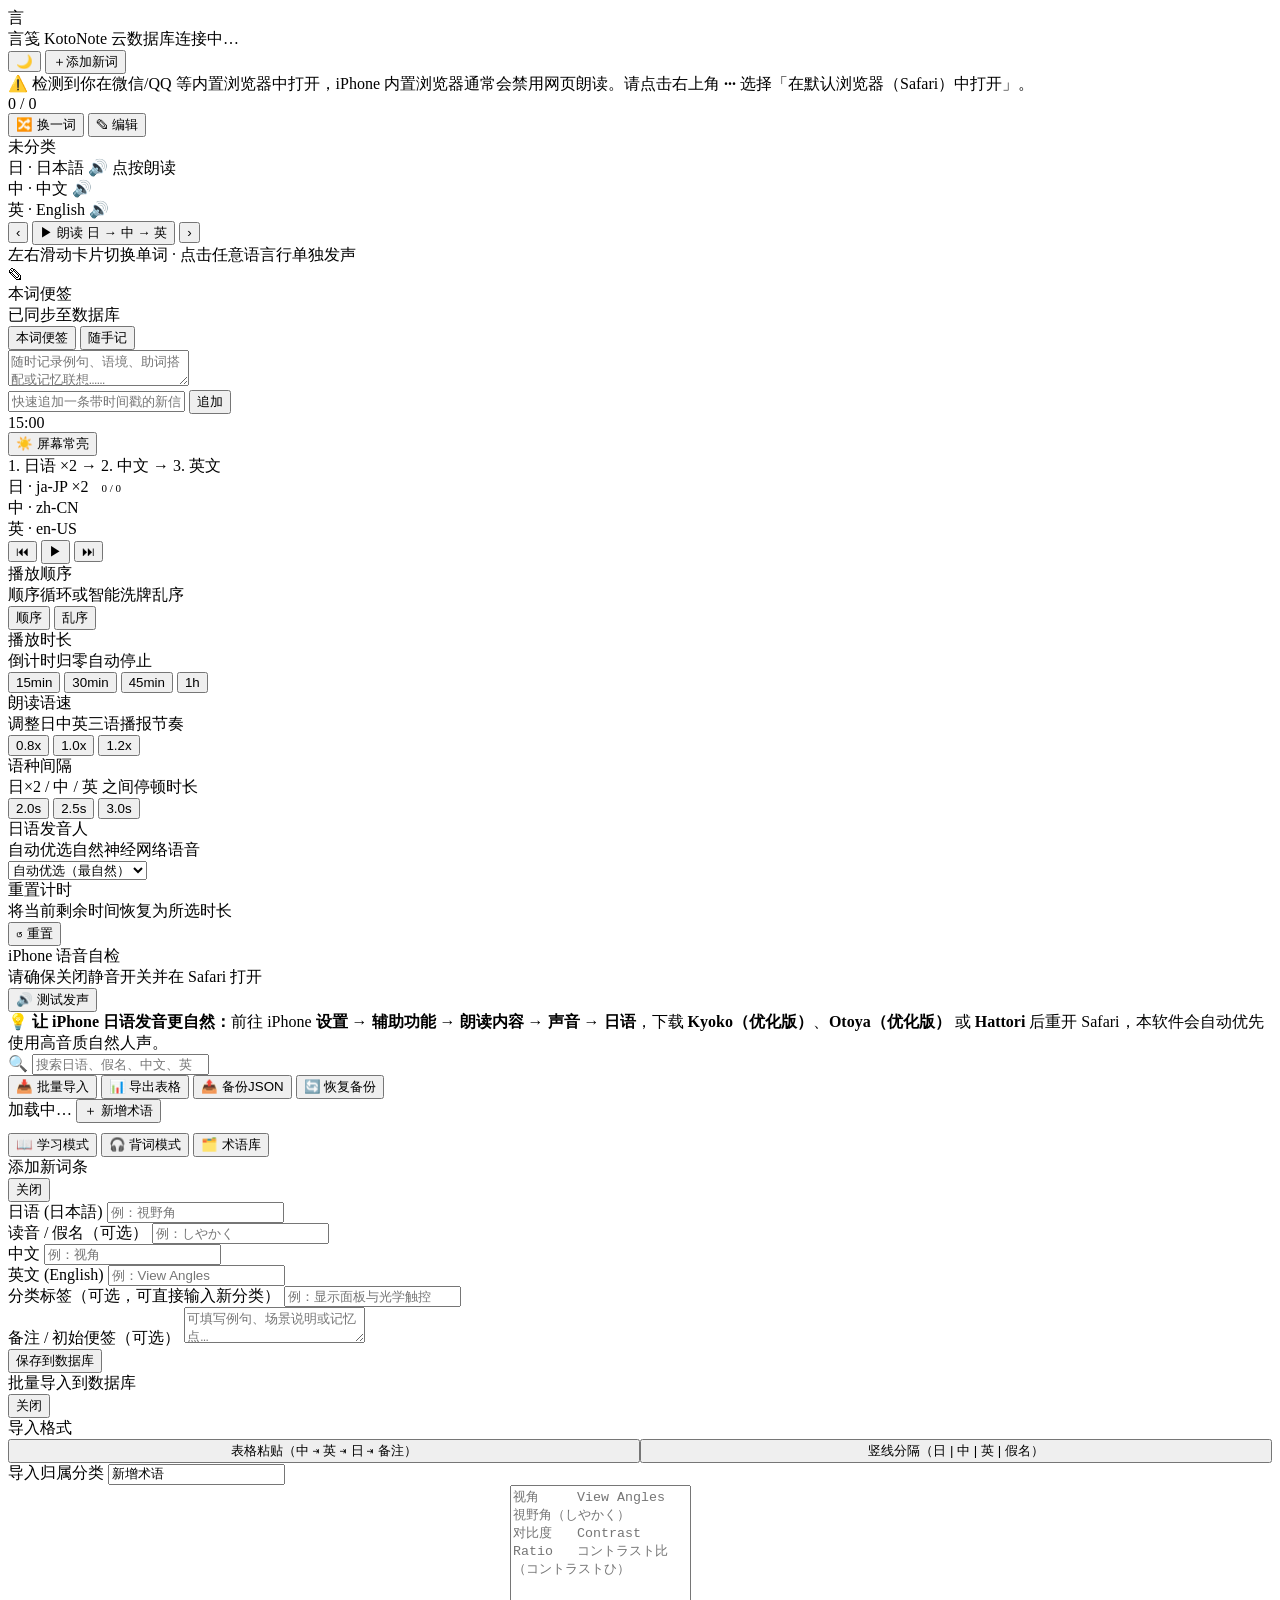
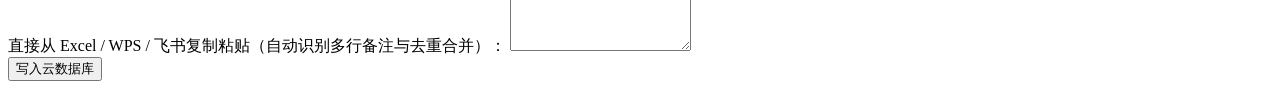
==== retiehe/index.html @ 9d491697 "Initial commit: add KotoNote v2 static and Retiehe editions" ====
<!DOCTYPE html>
<html lang="zh-CN" data-theme="light">
<head>
  <meta charset="UTF-8" />
  <meta name="viewport" content="width=device-width, initial-scale=1.0, maximum-scale=1.0, user-scalable=no, viewport-fit=cover" />
  <meta name="apple-mobile-web-app-capable" content="yes" />
  <meta name="apple-mobile-web-app-status-bar-style" content="default" />
  <meta name="apple-mobile-web-app-title" content="言笺 KotoNote" />
  <meta name="theme-color" content="#F2F2F7" id="theme-color-meta" />
  <title>言笺 KotoNote · 数据库版三语背词</title>
  <link rel="stylesheet" href="/css/style.css?v=20261122b" />
</head>
<body>
  <div class="app-shell">
    <!-- Top Header -->
    <header class="app-header">
      <div class="brand">
        <div class="brand-icon">言</div>
        <div class="brand-text">
          <span class="brand-title">言笺 KotoNote</span>
          <span class="brand-sub" id="header-subtitle">云数据库连接中…</span>
        </div>
      </div>
      <div class="header-actions">
        <button class="icon-btn" id="theme-toggle-btn" aria-label="切换浅色深色模式" title="切换主题">🌙</button>
        <button class="add-pill-btn" id="open-add-btn"><span>＋</span><span>添加新词</span></button>
      </div>
    </header>

    <!-- In-app browser warning -->
    <div class="env-banner" id="inapp-banner">
      ⚠️ 检测到你在微信/QQ 等内置浏览器中打开，iPhone 内置浏览器通常会禁用网页朗读。请点击右上角 <strong>···</strong> 选择「在默认浏览器（Safari）中打开」。
    </div>

    <!-- Main Scroll Content -->
    <main class="main-content">
      <!-- 1. 学习模式 (Study Mode) -->
      <section class="view-section active" id="view-study">
        <div class="cat-strip" id="study-cat-strip"></div>

        <div class="section-meta">
          <span class="counter-pill" id="study-counter">0 / 0</span>
          <div>
            <button class="ghost-btn" id="study-shuffle-btn">🔀 换一词</button>
            <button class="ghost-btn" id="study-edit-btn">✎ 编辑</button>
          </div>
        </div>

        <div class="card study-card" id="study-card">
          <div class="study-cat-row">
            <span class="cat-pill-tag" id="study-word-cat">未分类</span>
          </div>

          <!-- 日语置顶放大 -->
          <div class="lang-block jp-block" id="study-jp-block" data-speak="jp">
            <div class="lang-header">
              <span class="lang-badge badge-jp">日 · 日本語</span>
              <span class="speak-hint">🔊 点按朗读</span>
            </div>
            <div class="jp-word-large" id="study-jp-text"></div>
            <div class="jp-kana" id="study-jp-kana"></div>
          </div>

          <!-- 中文 -->
          <div class="lang-block zh-block" id="study-zh-block" data-speak="zh">
            <div class="lang-header">
              <span class="lang-badge badge-zh">中 · 中文</span>
              <span class="speak-hint">🔊</span>
            </div>
            <div class="zh-word" id="study-zh-text"></div>
          </div>

          <!-- 英文 -->
          <div class="lang-block en-block" id="study-en-block" data-speak="en">
            <div class="lang-header">
              <span class="lang-badge badge-en">英 · English</span>
              <span class="speak-hint">🔊</span>
            </div>
            <div class="en-word" id="study-en-text"></div>
          </div>

          <div class="study-controls">
            <button class="nav-circle-btn" id="study-prev-btn" aria-label="上一个">‹</button>
            <button class="speak-all-btn" id="study-speak-all-btn">
              <span>▶</span>
              <span>朗读 日 → 中 → 英</span>
            </button>
            <button class="nav-circle-btn" id="study-next-btn" aria-label="下一个">›</button>
          </div>
          <div class="swipe-tip">左右滑动卡片切换单词 · 点击任意语言行单独发声</div>
        </div>

        <!-- 底部便签功能 -->
        <div class="notes-card">
          <div class="notes-header">
            <div class="notes-title-group">
              <span class="notes-icon">✎</span>
              <div>
                <div class="notes-title" id="notes-title-label">本词便签</div>
                <div class="save-status" id="note-save-status">已同步至数据库</div>
              </div>
            </div>
            <div class="segmented" role="tablist">
              <button class="seg-btn active" data-note-tab="word">本词便签</button>
              <button class="seg-btn" data-note-tab="scratch">随手记</button>
            </div>
          </div>

          <textarea
            class="note-textarea"
            id="note-textarea"
            placeholder="随时记录例句、语境、助词搭配或记忆联想……"
          ></textarea>

          <div class="quick-append-row">
            <input
              type="text"
              class="quick-input"
              id="quick-note-input"
              placeholder="快速追加一条带时间戳的新信息…"
            />
            <button class="quick-add-btn" id="quick-note-add-btn">追加</button>
          </div>

          <div class="note-entries" id="note-entries-list"></div>
        </div>
      </section>

      <!-- 2. 背词模式 (Recite Mode) -->
      <section class="view-section" id="view-recite">
        <div class="cat-strip" id="recite-cat-strip"></div>

        <div class="recite-hero" id="recite-hero">
          <div class="recite-status-bar">
            <div class="timer-display">
              <span class="wave-bar-wrap" id="recite-wave">
                <span class="wave-bar"></span>
                <span class="wave-bar"></span>
                <span class="wave-bar"></span>
                <span class="wave-bar"></span>
              </span>
              <span id="recite-timer-text">15:00</span>
            </div>
            <button class="wake-chip" id="wake-lock-btn" title="防止屏幕自动息屏">
              <span>☀️</span>
              <span id="wake-lock-label">屏幕常亮</span>
            </button>
          </div>

          <div class="order-indicator">
            <span class="order-step" data-step="jp">1. 日语 ×2</span>
            <span>→</span>
            <span class="order-step" data-step="zh">2. 中文</span>
            <span>→</span>
            <span class="order-step" data-step="en">3. 英文</span>
          </div>

          <div class="recite-stage">
            <div class="recite-row" data-lang="jp" id="recite-row-jp">
              <div class="recite-row-top">
                <span class="lang-badge badge-jp" id="recite-jp-badge">日 · ja-JP ×2</span>
                <span class="counter-pill" id="recite-counter" style="padding:2px 9px;font-size:11px;">0 / 0</span>
              </div>
              <div class="recite-jp-text" id="recite-jp-text"></div>
              <div class="recite-kana-text" id="recite-kana-text"></div>
            </div>

            <div class="recite-row" data-lang="zh" id="recite-row-zh">
              <div class="recite-row-top">
                <span class="lang-badge badge-zh">中 · zh-CN</span>
              </div>
              <div class="recite-zh-text" id="recite-zh-text"></div>
            </div>

            <div class="recite-row" data-lang="en" id="recite-row-en">
              <div class="recite-row-top">
                <span class="lang-badge badge-en">英 · en-US</span>
              </div>
              <div class="recite-en-text" id="recite-en-text"></div>
            </div>
          </div>

          <div class="player-controls">
            <button class="ctrl-btn" id="recite-prev-btn" aria-label="上一词">⏮</button>
            <button class="play-main-btn" id="recite-play-btn" aria-label="开始或暂停朗读">▶</button>
            <button class="ctrl-btn" id="recite-next-btn" aria-label="下一词">⏭</button>
          </div>
        </div>

        <!-- 播放设置卡片 -->
        <div class="card">
          <div class="setting-row">
            <div>
              <div class="setting-label">播放顺序</div>
              <div class="setting-sub">顺序循环或智能洗牌乱序</div>
            </div>
            <div class="segmented">
              <button class="seg-btn active" data-order="sequential">顺序</button>
              <button class="seg-btn" data-order="shuffle">乱序</button>
            </div>
          </div>

          <div class="setting-row">
            <div>
              <div class="setting-label">播放时长</div>
              <div class="setting-sub">倒计时归零自动停止</div>
            </div>
            <div class="chip-group" id="duration-chips">
              <button class="chip-btn active" data-min="15">15min</button>
              <button class="chip-btn" data-min="30">30min</button>
              <button class="chip-btn" data-min="45">45min</button>
              <button class="chip-btn" data-min="60">1h</button>
            </div>
          </div>

          <div class="setting-row">
            <div>
              <div class="setting-label">朗读语速</div>
              <div class="setting-sub">调整日中英三语播报节奏</div>
            </div>
            <div class="chip-group" id="rate-chips">
              <button class="chip-btn" data-rate="0.8">0.8x</button>
              <button class="chip-btn active" data-rate="1.0">1.0x</button>
              <button class="chip-btn" data-rate="1.2">1.2x</button>
            </div>
          </div>

          <div class="setting-row">
            <div>
              <div class="setting-label">语种间隔</div>
              <div class="setting-sub">日×2 / 中 / 英 之间停顿时长</div>
            </div>
            <div class="chip-group" id="pause-chips">
              <button class="chip-btn" data-pause="2.0">2.0s</button>
              <button class="chip-btn active" data-pause="2.5">2.5s</button>
              <button class="chip-btn" data-pause="3.0">3.0s</button>
            </div>
          </div>

          <div class="setting-row">
            <div>
              <div class="setting-label">日语发音人</div>
              <div class="setting-sub">自动优选自然神经网络语音</div>
            </div>
            <select id="jp-voice-select" class="voice-select" aria-label="选择日语发音人">
              <option value="">自动优选（最自然）</option>
            </select>
          </div>

          <div class="setting-row">
            <div>
              <div class="setting-label">重置计时</div>
              <div class="setting-sub">将当前剩余时间恢复为所选时长</div>
            </div>
            <button class="chip-btn" id="reset-timer-btn">↺ 重置</button>
          </div>

          <div class="setting-row">
            <div>
              <div class="setting-label">iPhone 语音自检</div>
              <div class="setting-sub">请确保关闭静音开关并在 Safari 打开</div>
            </div>
            <button class="chip-btn" id="test-voice-btn">🔊 测试发声</button>
          </div>
          <div class="voice-tip-box">
            <strong>💡 让 iPhone 日语发音更自然：</strong>前往 iPhone <strong>设置 → 辅助功能 → 朗读内容 → 声音 → 日语</strong>，下载 <strong>Kyoko（优化版）</strong>、<strong>Otoya（优化版）</strong> 或 <strong>Hattori</strong> 后重开 Safari，本软件会自动优先使用高音质自然人声。
          </div>
        </div>
      </section>

      <!-- 3. 术语库 (Lexicon) -->
      <section class="view-section" id="view-lexicon">
        <div class="search-bar-wrap">
          <span class="search-icon">🔍</span>
          <input
            type="search"
            class="search-input"
            id="lexicon-search"
            placeholder="搜索日语、假名、中文、英文、分类或便签…"
          />
        </div>

        <div class="cat-strip" id="lexicon-cat-strip"></div>

        <div class="lexicon-tools">
          <button class="tool-btn" id="open-batch-btn">📥 批量导入</button>
          <button class="tool-btn" id="export-tsv-btn">📊 导出表格</button>
          <button class="tool-btn" id="export-json-btn">📤 备份JSON</button>
          <button class="tool-btn" id="import-json-btn">🔄 恢复备份</button>
          <input type="file" id="json-file-input" accept=".json,application/json" style="display:none" />
        </div>

        <div class="section-meta" style="margin-bottom:10px;">
          <span class="counter-pill" id="lexicon-count-pill">加载中…</span>
          <button class="ghost-btn" id="lexicon-add-btn">＋ 新增术语</button>
        </div>

        <div class="word-list" id="word-list"></div>
      </section>
    </main>

    <!-- Bottom Tab Navigation -->
    <nav class="tab-bar" aria-label="主导航">
      <button class="tab-item active" data-tab="study">
        <span class="tab-icon">📖</span>
        <span>学习模式</span>
      </button>
      <button class="tab-item" data-tab="recite">
        <span class="tab-icon">🎧</span>
        <span>背词模式</span>
      </button>
      <button class="tab-item" data-tab="lexicon">
        <span class="tab-icon">🗂️</span>
        <span>术语库</span>
      </button>
    </nav>
  </div>

  <!-- Add / Edit Word Bottom Sheet -->
  <div class="sheet-backdrop" id="word-sheet">
    <div class="sheet-panel">
      <div class="sheet-handle"></div>
      <div class="sheet-header">
        <div class="sheet-title" id="word-sheet-title">添加新词条</div>
        <button class="ghost-btn" id="close-word-sheet">关闭</button>
      </div>
      <form id="word-form">
        <input type="hidden" id="edit-word-id" value="" />
        <div class="form-group">
          <label class="form-label" for="input-jp">日语 (日本語)</label>
          <input type="text" class="form-input" id="input-jp" placeholder="例：視野角" />
        </div>
        <div class="form-group">
          <label class="form-label" for="input-kana">读音 / 假名（可选）</label>
          <input type="text" class="form-input" id="input-kana" placeholder="例：しやかく" />
        </div>
        <div class="form-group">
          <label class="form-label" for="input-zh">中文</label>
          <input type="text" class="form-input" id="input-zh" placeholder="例：视角" />
        </div>
        <div class="form-group">
          <label class="form-label" for="input-en">英文 (English)</label>
          <input type="text" class="form-input" id="input-en" placeholder="例：View Angles" />
        </div>
        <div class="form-group">
          <label class="form-label" for="input-category">分类标签（可选，可直接输入新分类）</label>
          <input type="text" class="form-input" id="input-category" list="category-datalist" placeholder="例：显示面板与光学触控" />
          <datalist id="category-datalist"></datalist>
        </div>
        <div class="form-group">
          <label class="form-label" for="input-note">备注 / 初始便签（可选）</label>
          <textarea class="form-textarea" id="input-note" placeholder="可填写例句、场景说明或记忆点…"></textarea>
        </div>
        <button type="submit" class="primary-block-btn" id="save-word-submit">保存到数据库</button>
      </form>
    </div>
  </div>

  <!-- Batch Import Bottom Sheet -->
  <div class="sheet-backdrop" id="batch-sheet">
    <div class="sheet-panel">
      <div class="sheet-handle"></div>
      <div class="sheet-header">
        <div class="sheet-title">批量导入到数据库</div>
        <button class="ghost-btn" id="close-batch-sheet">关闭</button>
      </div>
      <div class="form-group">
        <label class="form-label">导入格式</label>
        <div class="segmented" style="width:100%;display:grid;grid-template-columns:1fr 1fr;">
          <button type="button" class="seg-btn active" data-batch-fmt="tsv">表格粘贴（中 ⇥ 英 ⇥ 日 ⇥ 备注）</button>
          <button type="button" class="seg-btn" data-batch-fmt="pipe">竖线分隔（日 | 中 | 英 | 假名）</button>
        </div>
      </div>
      <div class="form-group">
        <label class="form-label" for="batch-category">导入归属分类</label>
        <input type="text" class="form-input" id="batch-category" list="category-datalist" value="新增术语" placeholder="例：显示面板与光学触控" />
      </div>
      <div class="form-group">
        <label class="form-label" for="batch-textarea" id="batch-hint-label">
          直接从 Excel / WPS / 飞书复制粘贴（自动识别多行备注与去重合并）：
        </label>
        <textarea
          class="form-textarea"
          id="batch-textarea"
          style="min-height:160px;"
          placeholder="视角	View Angles	視野角（しやかく）	&#10;对比度	Contrast Ratio	コントラスト比（コントラストひ）	"
        ></textarea>
      </div>
      <button class="primary-block-btn" id="confirm-batch-btn">写入云数据库</button>
    </div>
  </div>

  <div class="toast" id="toast"></div>

  <script src="/js/api.js?v=20261122b"></script>
  <script src="/js/speech.js?v=20261122b"></script>
  <script src="/js/app.js?v=20261122b"></script>
</body>
</html>
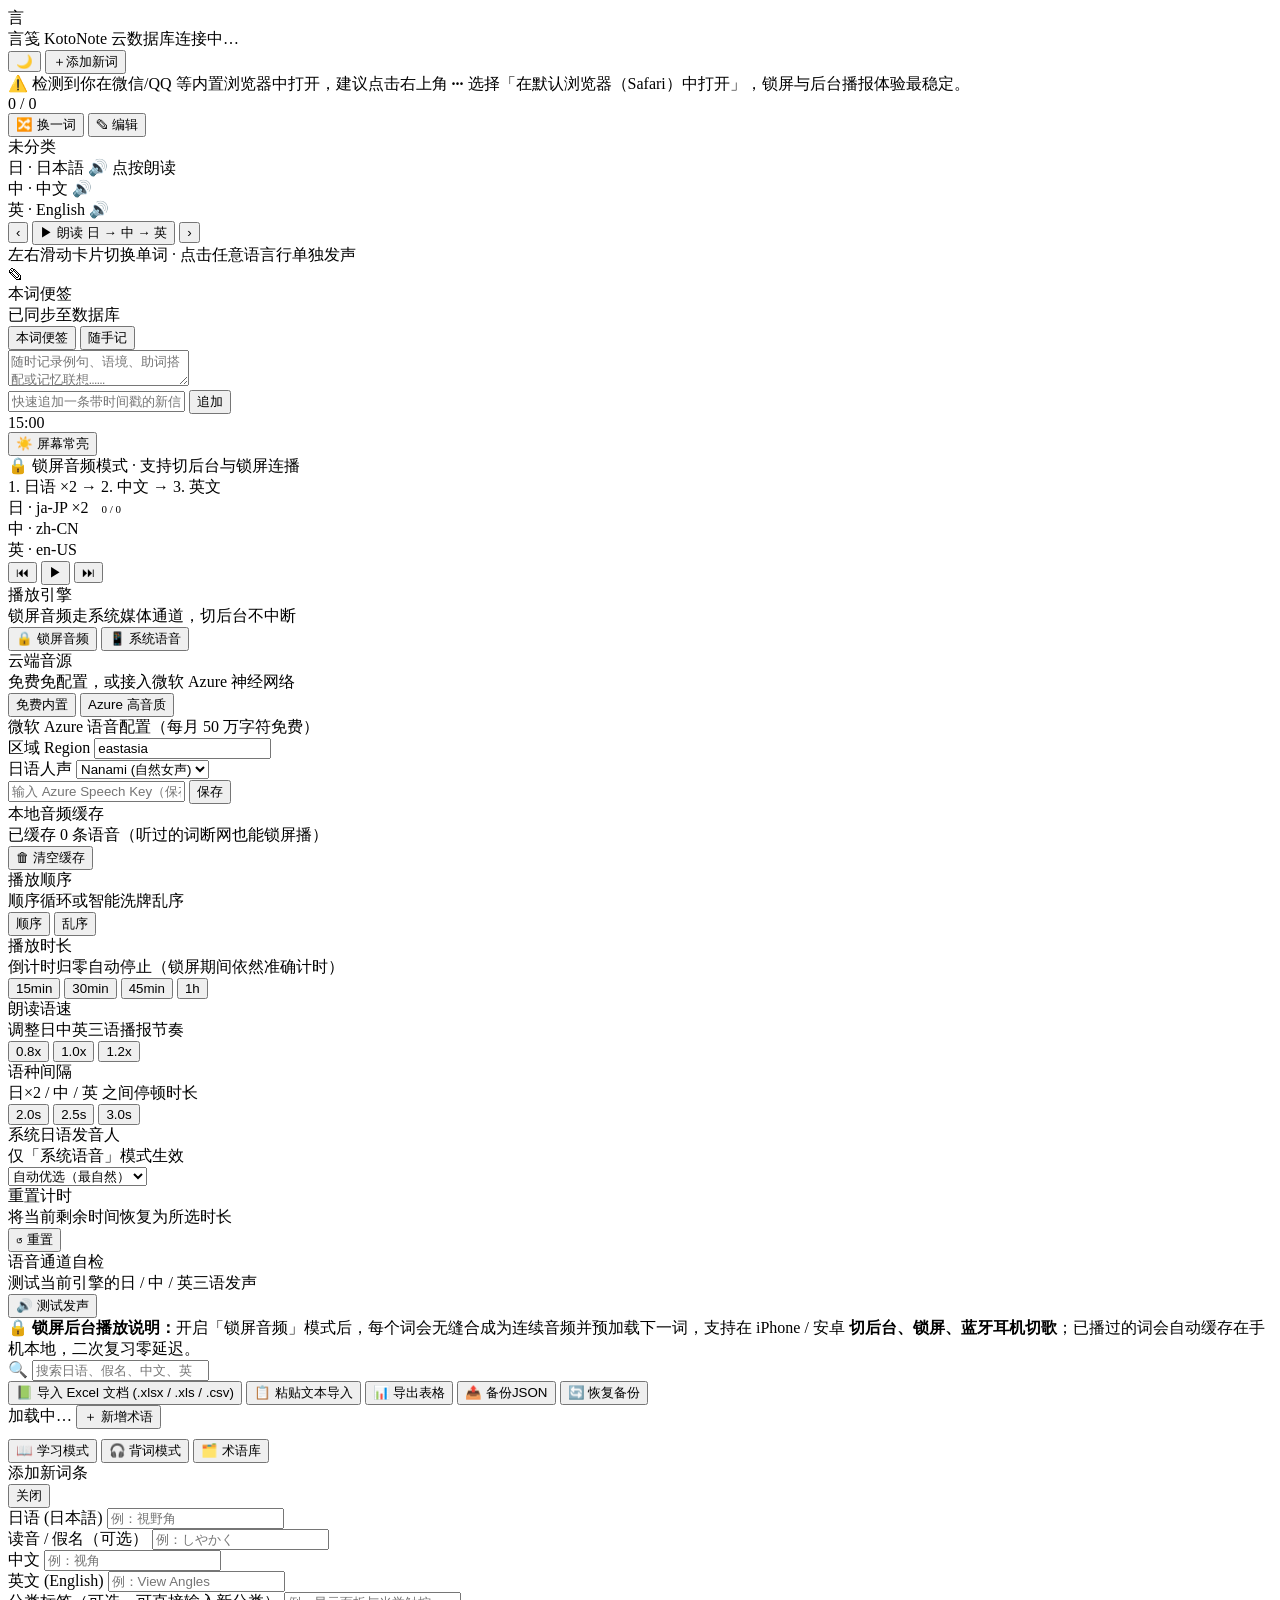
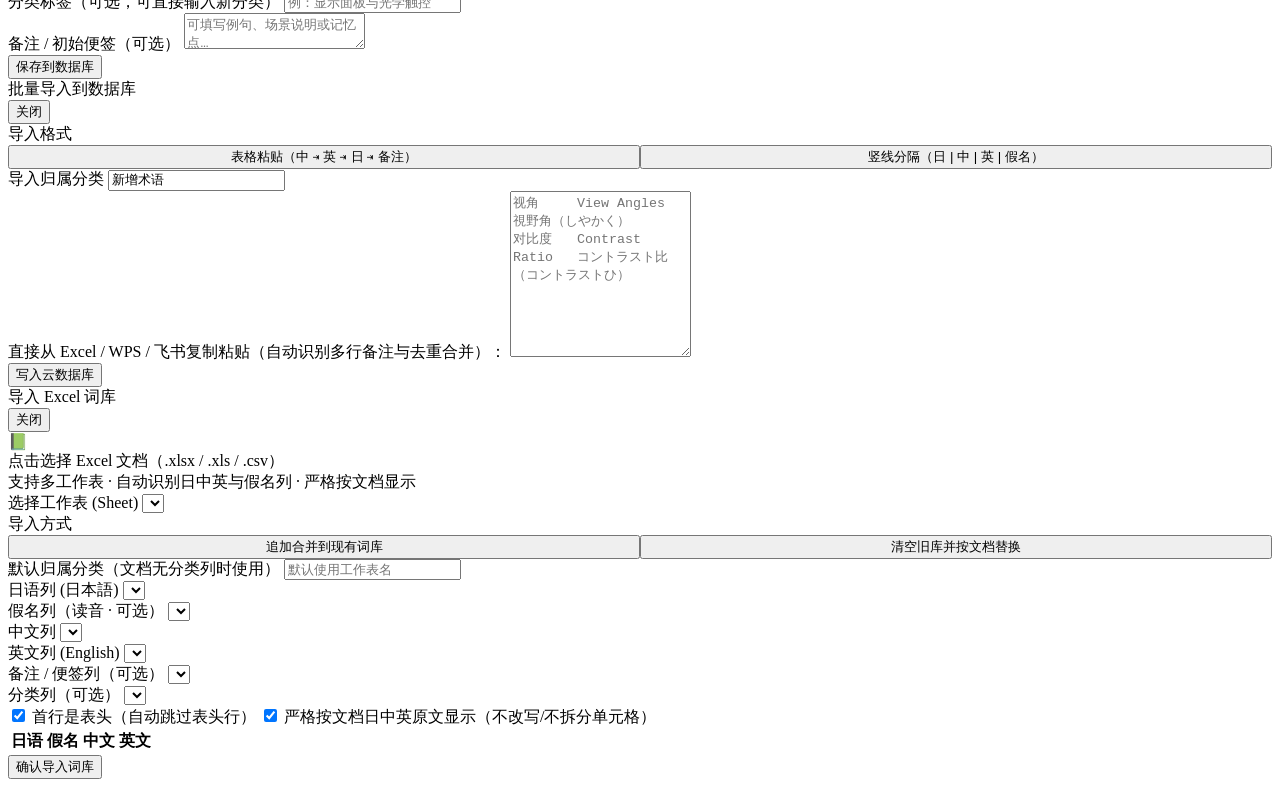
==== commit 67d00273: "Release v4: add lock-screen background TTS playback, Excel import, and JSONP fallback" ====
--- a/retiehe/index.html
+++ b/retiehe/index.html
@@ -7,8 +7,8 @@
   <meta name="apple-mobile-web-app-status-bar-style" content="default" />
   <meta name="apple-mobile-web-app-title" content="言笺 KotoNote" />
   <meta name="theme-color" content="#F2F2F7" id="theme-color-meta" />
-  <title>言笺 KotoNote · 数据库版三语背词</title>
-  <link rel="stylesheet" href="/css/style.css?v=20261122b" />
+  <title>言笺 KotoNote · 数据库版三语背词 (支持锁屏后台播放)</title>
+  <link rel="stylesheet" href="/css/style.css?v=20261125v4" />
 </head>
 <body>
   <div class="app-shell">
@@ -29,7 +29,7 @@
 
     <!-- In-app browser warning -->
     <div class="env-banner" id="inapp-banner">
-      ⚠️ 检测到你在微信/QQ 等内置浏览器中打开，iPhone 内置浏览器通常会禁用网页朗读。请点击右上角 <strong>···</strong> 选择「在默认浏览器（Safari）中打开」。
+      ⚠️ 检测到你在微信/QQ 等内置浏览器中打开，建议点击右上角 <strong>···</strong> 选择「在默认浏览器（Safari）中打开」，锁屏与后台播报体验最稳定。
     </div>
 
     <!-- Main Scroll Content -->
@@ -147,6 +147,10 @@
             </button>
           </div>
 
+          <div class="bg-engine-banner" id="recite-engine-banner">
+            <span id="recite-engine-status-text">🔒 锁屏音频模式 · 支持切后台与锁屏连播</span>
+          </div>
+
           <div class="order-indicator">
             <span class="order-step" data-step="jp">1. 日语 ×2</span>
             <span>→</span>
@@ -163,6 +167,7 @@
               </div>
               <div class="recite-jp-text" id="recite-jp-text"></div>
               <div class="recite-kana-text" id="recite-kana-text"></div>
+              <div class="recite-kana-speech-pill" id="recite-kana-speech-pill"></div>
             </div>
 
             <div class="recite-row" data-lang="zh" id="recite-row-zh">
@@ -191,6 +196,59 @@
         <div class="card">
           <div class="setting-row">
             <div>
+              <div class="setting-label">播放引擎</div>
+              <div class="setting-sub">锁屏音频走系统媒体通道，切后台不中断</div>
+            </div>
+            <div class="segmented">
+              <button class="seg-btn active" data-engine="bg_audio">🔒 锁屏音频</button>
+              <button class="seg-btn" data-engine="system">📱 系统语音</button>
+            </div>
+          </div>
+
+          <div class="setting-row" id="tts-provider-row">
+            <div>
+              <div class="setting-label">云端音源</div>
+              <div class="setting-sub">免费免配置，或接入微软 Azure 神经网络</div>
+            </div>
+            <div class="segmented">
+              <button class="seg-btn active" data-tts-provider="free">免费内置</button>
+              <button class="seg-btn" data-tts-provider="azure">Azure 高音质</button>
+            </div>
+          </div>
+
+          <div class="azure-config-box" id="azure-config-box">
+            <div class="azure-config-title">微软 Azure 语音配置（每月 50 万字符免费）</div>
+            <div class="azure-grid">
+              <div>
+                <label class="azure-mini-label" for="azure-region-input">区域 Region</label>
+                <input type="text" class="azure-mini-input" id="azure-region-input" placeholder="eastasia" value="eastasia" />
+              </div>
+              <div>
+                <label class="azure-mini-label" for="azure-jp-voice-select">日语人声</label>
+                <select id="azure-jp-voice-select" class="azure-mini-input">
+                  <option value="ja-JP-NanamiNeural">Nanami (自然女声)</option>
+                  <option value="ja-JP-KeitaNeural">Keita (自然男声)</option>
+                  <option value="ja-JP-AoiNeural">Aoi (清亮女声)</option>
+                  <option value="ja-JP-ShioriNeural">Shiori (温柔女声)</option>
+                </select>
+              </div>
+            </div>
+            <div class="azure-key-row">
+              <input type="password" class="azure-mini-input" id="azure-key-input" placeholder="输入 Azure Speech Key（保存在云端设置）" />
+              <button type="button" class="chip-btn active" id="save-azure-btn">保存</button>
+            </div>
+          </div>
+
+          <div class="setting-row" id="audio-cache-row">
+            <div>
+              <div class="setting-label">本地音频缓存</div>
+              <div class="setting-sub" id="audio-cache-sub">已缓存 0 条语音（听过的词断网也能锁屏播）</div>
+            </div>
+            <button class="chip-btn" id="clear-cache-btn">🗑 清空缓存</button>
+          </div>
+
+          <div class="setting-row">
+            <div>
               <div class="setting-label">播放顺序</div>
               <div class="setting-sub">顺序循环或智能洗牌乱序</div>
             </div>
@@ -203,7 +261,7 @@
           <div class="setting-row">
             <div>
               <div class="setting-label">播放时长</div>
-              <div class="setting-sub">倒计时归零自动停止</div>
+              <div class="setting-sub">倒计时归零自动停止（锁屏期间依然准确计时）</div>
             </div>
             <div class="chip-group" id="duration-chips">
               <button class="chip-btn active" data-min="15">15min</button>
@@ -237,10 +295,10 @@
             </div>
           </div>
 
-          <div class="setting-row">
-            <div>
-              <div class="setting-label">日语发音人</div>
-              <div class="setting-sub">自动优选自然神经网络语音</div>
+          <div class="setting-row" id="system-voice-row">
+            <div>
+              <div class="setting-label">系统日语发音人</div>
+              <div class="setting-sub">仅「系统语音」模式生效</div>
             </div>
             <select id="jp-voice-select" class="voice-select" aria-label="选择日语发音人">
               <option value="">自动优选（最自然）</option>
@@ -257,13 +315,14 @@
 
           <div class="setting-row">
             <div>
-              <div class="setting-label">iPhone 语音自检</div>
-              <div class="setting-sub">请确保关闭静音开关并在 Safari 打开</div>
+              <div class="setting-label">语音通道自检</div>
+              <div class="setting-sub">测试当前引擎的日 / 中 / 英三语发声</div>
             </div>
             <button class="chip-btn" id="test-voice-btn">🔊 测试发声</button>
           </div>
-          <div class="voice-tip-box">
-            <strong>💡 让 iPhone 日语发音更自然：</strong>前往 iPhone <strong>设置 → 辅助功能 → 朗读内容 → 声音 → 日语</strong>，下载 <strong>Kyoko（优化版）</strong>、<strong>Otoya（优化版）</strong> 或 <strong>Hattori</strong> 后重开 Safari，本软件会自动优先使用高音质自然人声。
+
+          <div class="voice-tip-box" id="voice-tip-box">
+            <strong>🔒 锁屏后台播放说明：</strong>开启「锁屏音频」模式后，每个词会无缝合成为连续音频并预加载下一词，支持在 iPhone / 安卓 <strong>切后台、锁屏、蓝牙耳机切歌</strong>；已播过的词会自动缓存在手机本地，二次复习零延迟。
           </div>
         </div>
       </section>
@@ -283,7 +342,8 @@
         <div class="cat-strip" id="lexicon-cat-strip"></div>
 
         <div class="lexicon-tools">
-          <button class="tool-btn" id="open-batch-btn">📥 批量导入</button>
+          <button class="tool-btn primary-tool" id="open-excel-btn">📗 导入 Excel 文档 (.xlsx / .xls / .csv)</button>
+          <button class="tool-btn" id="open-batch-btn">📋 粘贴文本导入</button>
           <button class="tool-btn" id="export-tsv-btn">📊 导出表格</button>
           <button class="tool-btn" id="export-json-btn">📤 备份JSON</button>
           <button class="tool-btn" id="import-json-btn">🔄 恢复备份</button>
@@ -390,10 +450,108 @@
     </div>
   </div>
 
+  <!-- Excel Import Bottom Sheet -->
+  <div class="sheet-backdrop" id="excel-sheet">
+    <div class="sheet-panel">
+      <div class="sheet-handle"></div>
+      <div class="sheet-header">
+        <div class="sheet-title">导入 Excel 词库</div>
+        <button class="ghost-btn" id="close-excel-sheet">关闭</button>
+      </div>
+
+      <input
+        type="file"
+        id="excel-file-input"
+        accept=".xlsx,.xls,.csv,.tsv,application/vnd.openxmlformats-officedocument.spreadsheetml.sheet,application/vnd.ms-excel,text/csv"
+        style="display:none"
+      />
+      <div class="excel-dropzone" id="excel-dropzone">
+        <div class="excel-dropzone-icon">📗</div>
+        <div class="excel-dropzone-title" id="excel-file-label">点击选择 Excel 文档（.xlsx / .xls / .csv）</div>
+        <div class="excel-dropzone-sub">支持多工作表 · 自动识别日中英与假名列 · 严格按文档显示</div>
+      </div>
+
+      <div class="excel-config-area" id="excel-config-area">
+        <div class="form-group">
+          <label class="form-label" for="excel-sheet-select">选择工作表 (Sheet)</label>
+          <select id="excel-sheet-select" class="form-input"></select>
+        </div>
+
+        <div class="form-group">
+          <label class="form-label">导入方式</label>
+          <div class="segmented" style="width:100%;display:grid;grid-template-columns:1fr 1fr;">
+            <button type="button" class="seg-btn active" data-excel-mode="append">追加合并到现有词库</button>
+            <button type="button" class="seg-btn" data-excel-mode="replace">清空旧库并按文档替换</button>
+          </div>
+        </div>
+
+        <div class="form-group">
+          <label class="form-label" for="excel-category-input">默认归属分类（文档无分类列时使用）</label>
+          <input type="text" class="form-input" id="excel-category-input" list="category-datalist" placeholder="默认使用工作表名" />
+        </div>
+
+        <div class="excel-map-grid">
+          <div class="excel-map-cell">
+            <label for="map-jp">日语列 (日本語)</label>
+            <select id="map-jp" class="excel-map-select"></select>
+          </div>
+          <div class="excel-map-cell">
+            <label for="map-kana">假名列（读音 · 可选）</label>
+            <select id="map-kana" class="excel-map-select"></select>
+          </div>
+          <div class="excel-map-cell">
+            <label for="map-zh">中文列</label>
+            <select id="map-zh" class="excel-map-select"></select>
+          </div>
+          <div class="excel-map-cell">
+            <label for="map-en">英文列 (English)</label>
+            <select id="map-en" class="excel-map-select"></select>
+          </div>
+          <div class="excel-map-cell">
+            <label for="map-note">备注 / 便签列（可选）</label>
+            <select id="map-note" class="excel-map-select"></select>
+          </div>
+          <div class="excel-map-cell">
+            <label for="map-cat">分类列（可选）</label>
+            <select id="map-cat" class="excel-map-select"></select>
+          </div>
+        </div>
+
+        <label class="check-row">
+          <input type="checkbox" id="excel-has-header" checked />
+          <span>首行是表头（自动跳过表头行）</span>
+        </label>
+        <label class="check-row">
+          <input type="checkbox" id="excel-strict-raw" checked />
+          <span>严格按文档日中英原文显示（不改写/不拆分单元格）</span>
+        </label>
+
+        <div class="excel-summary-bar" id="excel-summary-bar"></div>
+        <div class="excel-preview-wrap">
+          <table class="excel-preview-table">
+            <thead>
+              <tr>
+                <th>日语</th>
+                <th>假名</th>
+                <th>中文</th>
+                <th>英文</th>
+              </tr>
+            </thead>
+            <tbody id="excel-preview-tbody"></tbody>
+          </table>
+        </div>
+
+        <button type="button" class="primary-block-btn" id="confirm-excel-btn">确认导入词库</button>
+      </div>
+    </div>
+  </div>
+
   <div class="toast" id="toast"></div>
 
-  <script src="/js/api.js?v=20261122b"></script>
-  <script src="/js/speech.js?v=20261122b"></script>
-  <script src="/js/app.js?v=20261122b"></script>
+  <script src="/js/api.js?v=20261125v4"></script>
+  <script src="/js/excel.js?v=20261125v4"></script>
+  <script src="/js/speech.js?v=20261125v4"></script>
+  <script src="/js/bg_audio.js?v=20261125v4"></script>
+  <script src="/js/app.js?v=20261125v4"></script>
 </body>
 </html>
